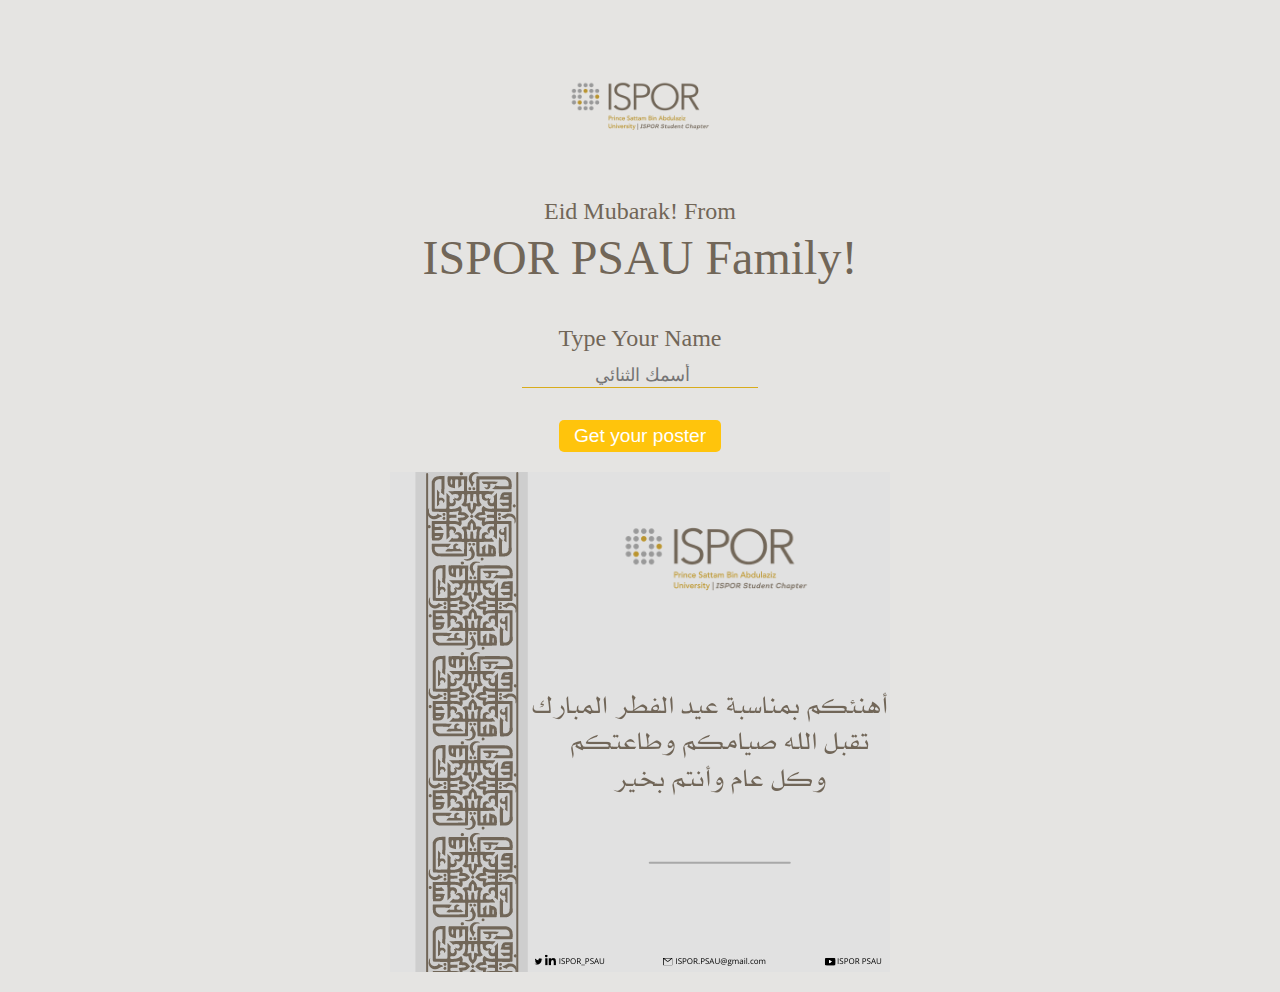
==== HTML.html @ c6c32b6d "Rename index.html to HTML.html" ====
<!DOCTYPE html>
<html lang="en">

<head>
    <meta charset="UTF-8">
    <meta name="viewport" content="width=device-width, initial-scale=1.0">
    <title>ISPOR PSAU | Eid </title>
    <link rel="stylesheet" href="style.css">
    <link rel="shortcut icon" href="./logoo.ico" type="image/x-icon" />
</head>

<body>
    <header>
        <img src="./Logo.png" alt="ISPOR PSAU">
        <h4>Eid Mubarak! From</h4>
        <!-- <h1> <a href="https://www.youtube.com/channel/UCUwURiBONxHJw1vdxU_RGkw" target="_blank" -->
            <h1>ISPOR PSAU Family!</h1>
    </header>
    <main>

        <label for="name">Type Your Name</label>
        <input required type="text" name="Name" autocomplete="name" placeholder=" أسمك الثنائي" id="name" minlength="3"
            maxlength="16">
        <Button id="submitBtn">
        <a  id="download-btn">Get your poster </a>
    </Button>
        <canvas id="canvas" height="500px" width="500px"></canvas>



    </main>
    <!-- <script src="https://unpkg.com/pdf-lib@1.4.0"></script> -->
    <script src="./FileSaver.js"></script>
    <!-- <script src="https://unpkg.com/@pdf-lib/fontkit@0.0.4"></script> -->
    <script src="./index.js"></script>
</body>

</html>
---- style.css ----
:root {
  color: #716658  ;
}

body {
  background-color:#e5e4e2;
  font-family: dashicons;
  text-align: center;
  margin-top: 40px;
  font-size: 1.5em;
}

h4 {
  font-weight: normal;
  margin-bottom: 5px;
}
h1 {
  font-weight: normal;
  margin-top: 0;
  margin-bottom: 40px;
  font-size: 2em;
}

img {
  border-radius: 150%;
  height: 120px;
}

main {
  display: flex;
  flex-direction: column;
  align-items: center;
}
main * {
  margin-bottom: 12px;
}

input {
  background-color:#e5e4e2;
  text-align: center;
  font-size: large;
  outline: none;
  border: none;
  border-bottom: 1px solid rgb(216, 172, 28);
  text-transform: capitalize;
}

/* for styling the autocomplete style */
input:-webkit-autofill,
input:-webkit-autofill:hover,
input:-webkit-autofill:focus,
input:-webkit-autofill:active {
  transition: background-color 5000s ease-in-out 0s;
  -webkit-text-fill-color: var(--dark-color) !important;
}

button {
  background: #ffc40c
  ;
  color: #e5e4e2
  ;
  border: #e5e4e2;
  font-size: 0.8em;
  padding: 5px 15px;
  margin: 20px;
  border-radius: 5px;
  cursor: pointer;
}
a {
  color: #ffffff
  ;
}

/* dark mode css */
@media (prefers-color-scheme: dark) {
  body {
    background: var(color);
    color: #e5e4e2;
  }
  input,
  input:active {
    background: var(--dark-color);
    border-color: #e5e4e2;
    color: #e5e4e2;
  }

  /* for styling the autocomplete style */
  input:-webkit-autofill,
  input:-webkit-autofill:hover,
  input:-webkit-autofill:focus,
  input:-webkit-autofill:active {
    transition: background-color 5000s ease-in-out 0s;
    -webkit-text-fill-color: #e5e4e2 !important;
  }
}
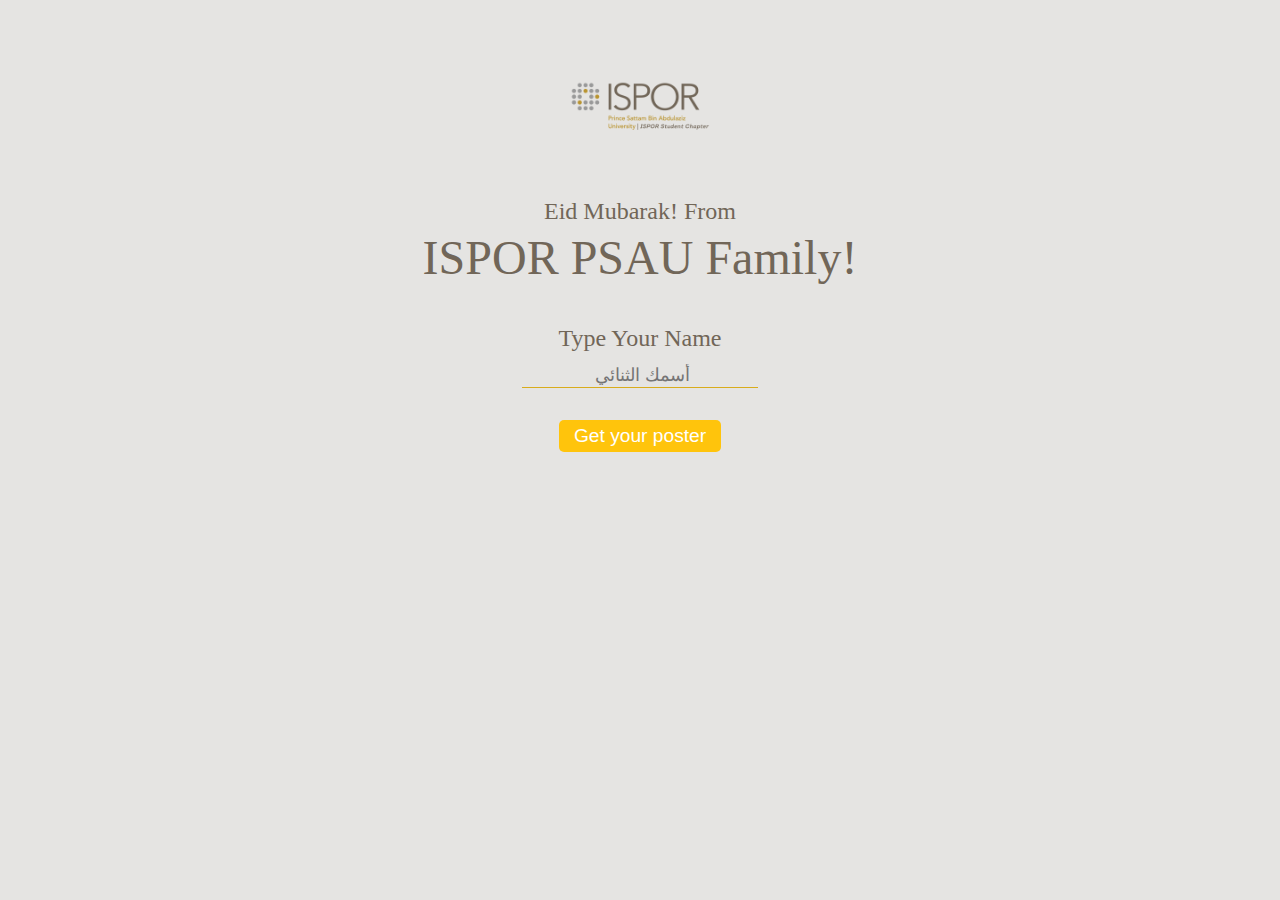
==== commit da5d7288: "Update HTML.html" ====
--- a/HTML.html
+++ b/HTML.html
@@ -24,7 +24,7 @@
         <Button id="submitBtn">
         <a  id="download-btn">Get your poster </a>
     </Button>
-        <canvas id="canvas" height="500px" width="500px"></canvas>
+        <canvas id="canvas" height="400px" width="400px"></canvas>
 
 
 
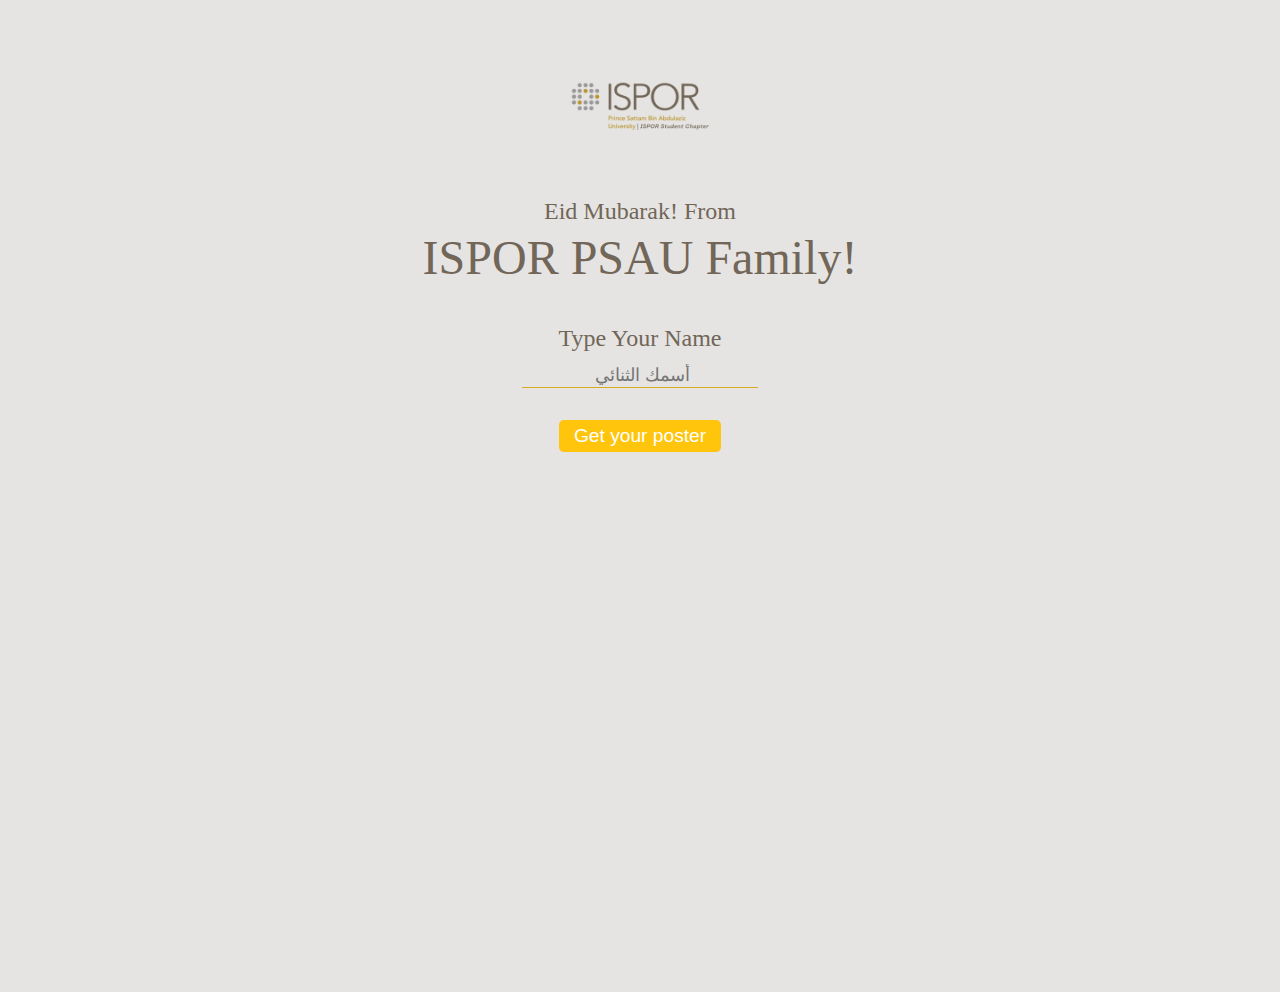
==== commit 00d80087: "Update HTML.html" ====
--- a/HTML.html
+++ b/HTML.html
@@ -24,7 +24,7 @@
         <Button id="submitBtn">
         <a  id="download-btn">Get your poster </a>
     </Button>
-        <canvas id="canvas" height="400px" width="400px"></canvas>
+        <canvas id="canvas" height="500px" width="500px"></canvas>
 
 
 
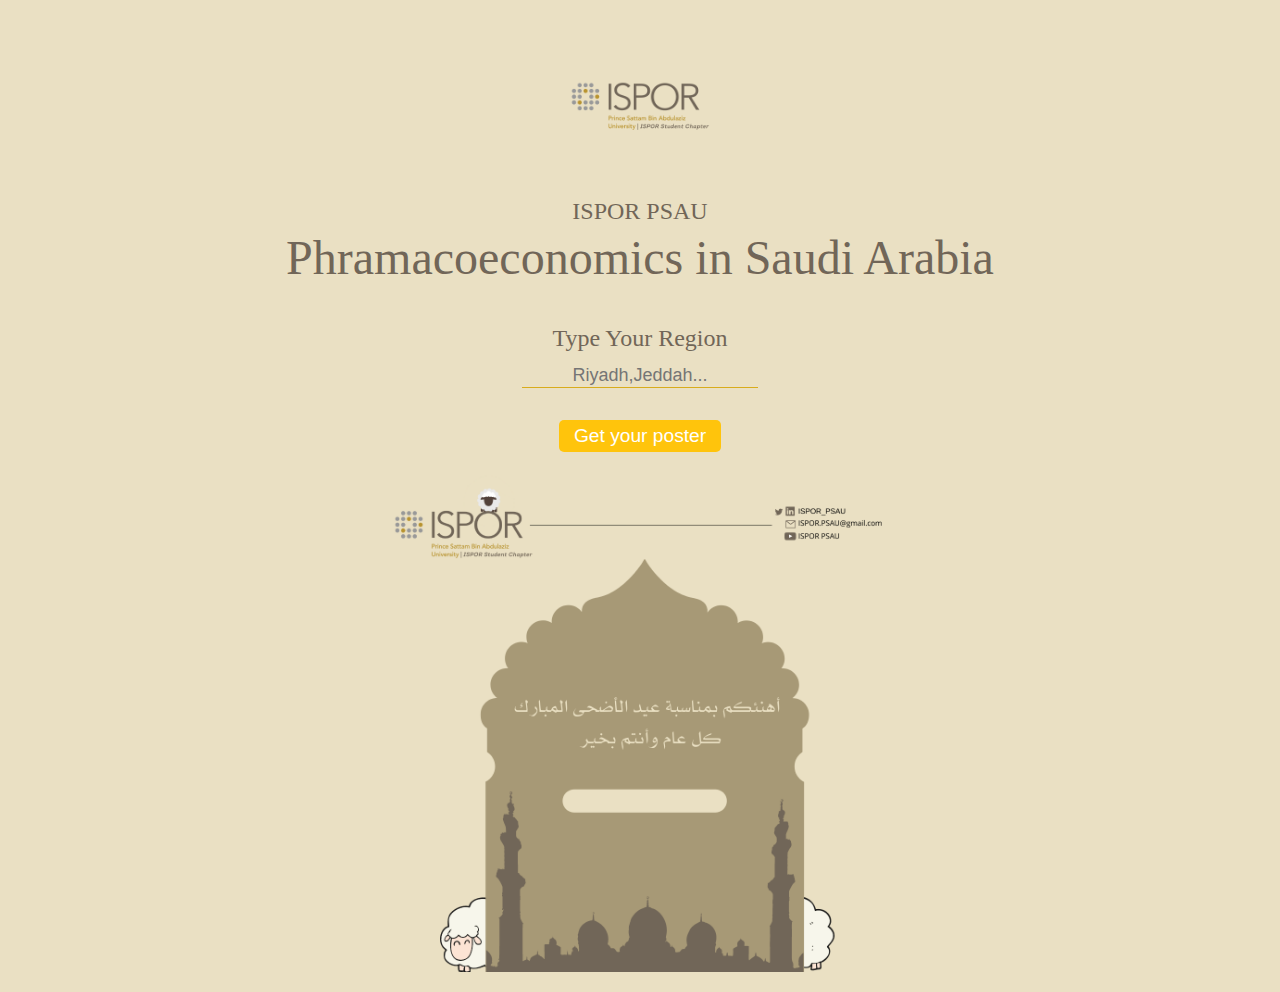
==== commit 19691d0f: "Update HTML.html" ====
--- a/HTML.html
+++ b/HTML.html
@@ -4,22 +4,22 @@
 <head>
     <meta charset="UTF-8">
     <meta name="viewport" content="width=device-width, initial-scale=1.0">
-    <title>ISPOR PSAU | Eid </title>
+    <title>ISPOR PSAU | Phramacoeconomics in Saudi Arabia </title>
     <link rel="stylesheet" href="style.css">
-    <link rel="shortcut icon" href="./logoo.ico" type="image/x-icon" />
+    <link rel="shortcut icon" href="./Logo.png" type="image/x-icon" />
 </head>
 
 <body>
     <header>
         <img src="./Logo.png" alt="ISPOR PSAU">
-        <h4>Eid Mubarak! From</h4>
+        <h4>ISPOR PSAU</h4>
         <!-- <h1> <a href="https://www.youtube.com/channel/UCUwURiBONxHJw1vdxU_RGkw" target="_blank" -->
-            <h1>ISPOR PSAU Family!</h1>
+            <h1>Phramacoeconomics in Saudi Arabia</h1>
     </header>
     <main>
 
-        <label for="name">Type Your Name</label>
-        <input required type="text" name="Name" autocomplete="name" placeholder=" أسمك الثنائي" id="name" minlength="3"
+        <label for="name">Type Your Region</label>
+        <input required type="text" name="Name" autocomplete="name" placeholder="Riyadh,Jeddah..." id="name" minlength="3"
             maxlength="16">
         <Button id="submitBtn">
         <a  id="download-btn">Get your poster </a>
--- a/style.css
+++ b/style.css
@@ -3,7 +3,7 @@
 }
 
 body {
-  background-color:#e5e4e2;
+  background-color:#eae0c3;
   font-family: dashicons;
   text-align: center;
   margin-top: 40px;
@@ -36,7 +36,7 @@
 }
 
 input {
-  background-color:#e5e4e2;
+  background-color:#eae0c3;
   text-align: center;
   font-size: large;
   outline: none;
